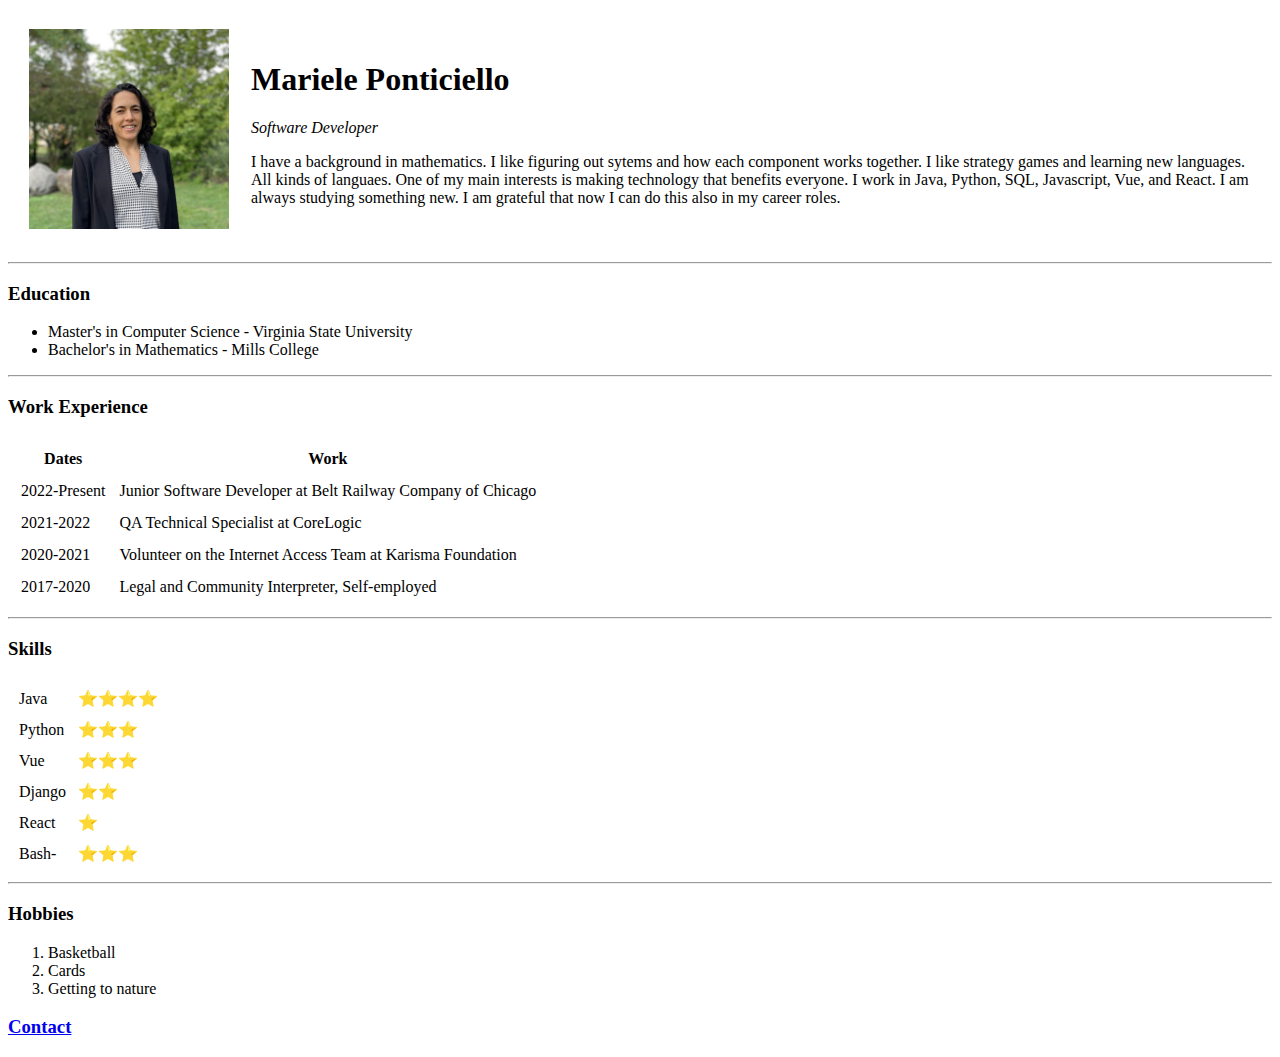
==== index.html @ e8e0eb1b "first commit" ====
<!DOCTYPE html>
<html lang="en">

<head>
    <meta charset="UTF-8">
    <meta http-equiv="X-UA-Compatible" content="IE=edge">
    <meta name="viewport" content="width=device-width, initial-scale=1.0">
    <title>Mariele's Personal Site</title>
</head>

<body>
    <table cellspacing="20">
        <td>
            <img src="images/profile_pic.png" alt="marieleponti profile pic" style="width:200px;height:200px">
        </td>
        <td>
            <h1>Mariele Ponticiello</h1>
            <p><em>Software Developer</em></p>
            <p>I have a background in mathematics. I like figuring out
                sytems and how each component works together. I like strategy games and learning new languages. All
                kinds of languaes. One of my main interests is making technology that benefits everyone. I work in 
                Java, Python, SQL, Javascript, Vue, and React. I am always studying something new. I am grateful that 
                now I can do this also in my career roles. 
            </p>
        </td>
    </table>

    <hr>
    <h3>Education</h3>
    <ul>
        <li>Master's in Computer Science - Virginia State University</li>
        <li>Bachelor's in Mathematics -  Mills College</li>
    </ul>
    <hr>
    <h3>Work Experience</h3>
    <table cellspacing="12">
        <thead>
            <th>Dates</th>
            <th>Work</th>
        </thead>
        <tbody>
            <tr>
                <td>2022-Present</td>
                <td>Junior Software Developer at Belt Railway Company of Chicago</td>
            </tr>
            <tr>
                <td>2021-2022</td>
                <td>QA Technical Specialist at CoreLogic</td>
            </tr>
            <tr>
                <td>2020-2021</td>
                <td>Volunteer on the Internet Access Team at Karisma Foundation</td>
            </tr>
            <tr>
                <td>2017-2020</td>
                <td>Legal and Community Interpreter, Self-employed</td>
            </tr>
        </tbody>
    </table>
    <hr>
    <h3>Skills</h3>
    <table cellspacing="10">
        <tr>
            <td>Java</td>
            <td>⭐⭐⭐⭐</td>
        </tr>
        <tr>
            <td>Python</td>
            <td>⭐⭐⭐</td>
        </tr>
        <tr>
            <td>Vue</td>
            <td>⭐⭐⭐</td>
        </tr>
        <tr>
            <td>Django</td>
            <td>⭐⭐</td>
        </tr>
        <tr>
            <td>React</td>
            <td>⭐</td>
        </tr>
        <tr>
            <td>Bash-</td>
            <td>⭐⭐⭐</td>
        </tr>
    </table>
    <hr>
    <h3>Hobbies</h3>
    <ol>
        <li>Basketball</li>
        <li>Cards</li>
        <li>Getting to nature</li>
    </ol>
    <h3><a href="contact.html">Contact</a></h3>
</body>

</html>
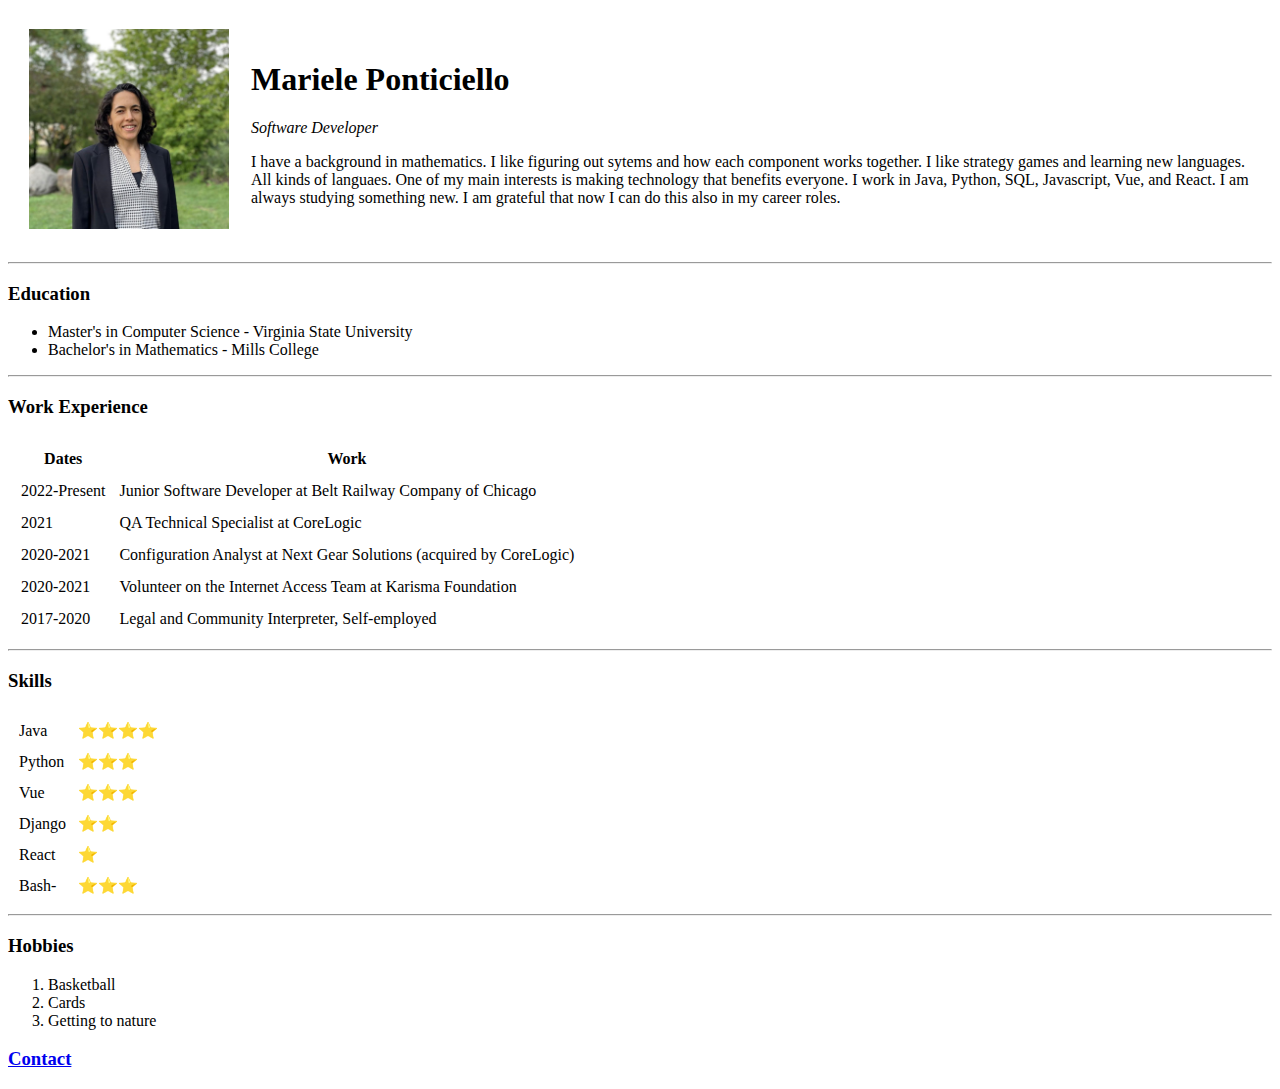
==== commit 6e853220: "edited work exp" ====
--- a/index.html
+++ b/index.html
@@ -44,8 +44,12 @@
                 <td>Junior Software Developer at Belt Railway Company of Chicago</td>
             </tr>
             <tr>
-                <td>2021-2022</td>
+                <td>2021</td>
                 <td>QA Technical Specialist at CoreLogic</td>
+            </tr>
+            <tr>
+                <td>2020-2021</td>
+                <td>Configuration Analyst at Next Gear Solutions (acquired by CoreLogic)</td>
             </tr>
             <tr>
                 <td>2020-2021</td>
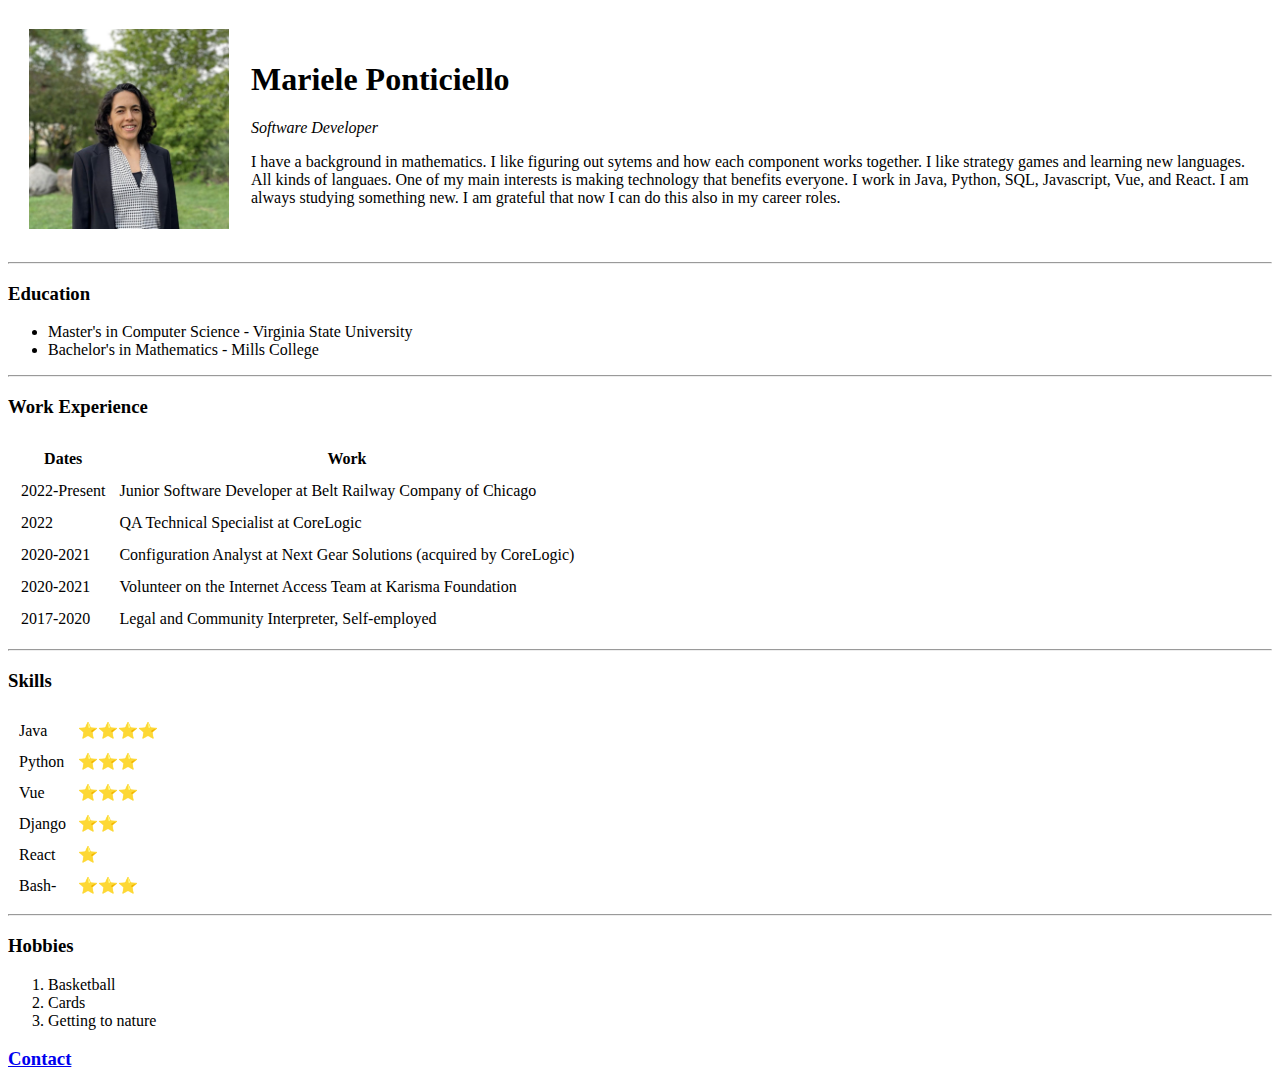
==== commit 861597af: "edited work exp1" ====
--- a/index.html
+++ b/index.html
@@ -44,7 +44,7 @@
                 <td>Junior Software Developer at Belt Railway Company of Chicago</td>
             </tr>
             <tr>
-                <td>2021</td>
+                <td>2022</td>
                 <td>QA Technical Specialist at CoreLogic</td>
             </tr>
             <tr>
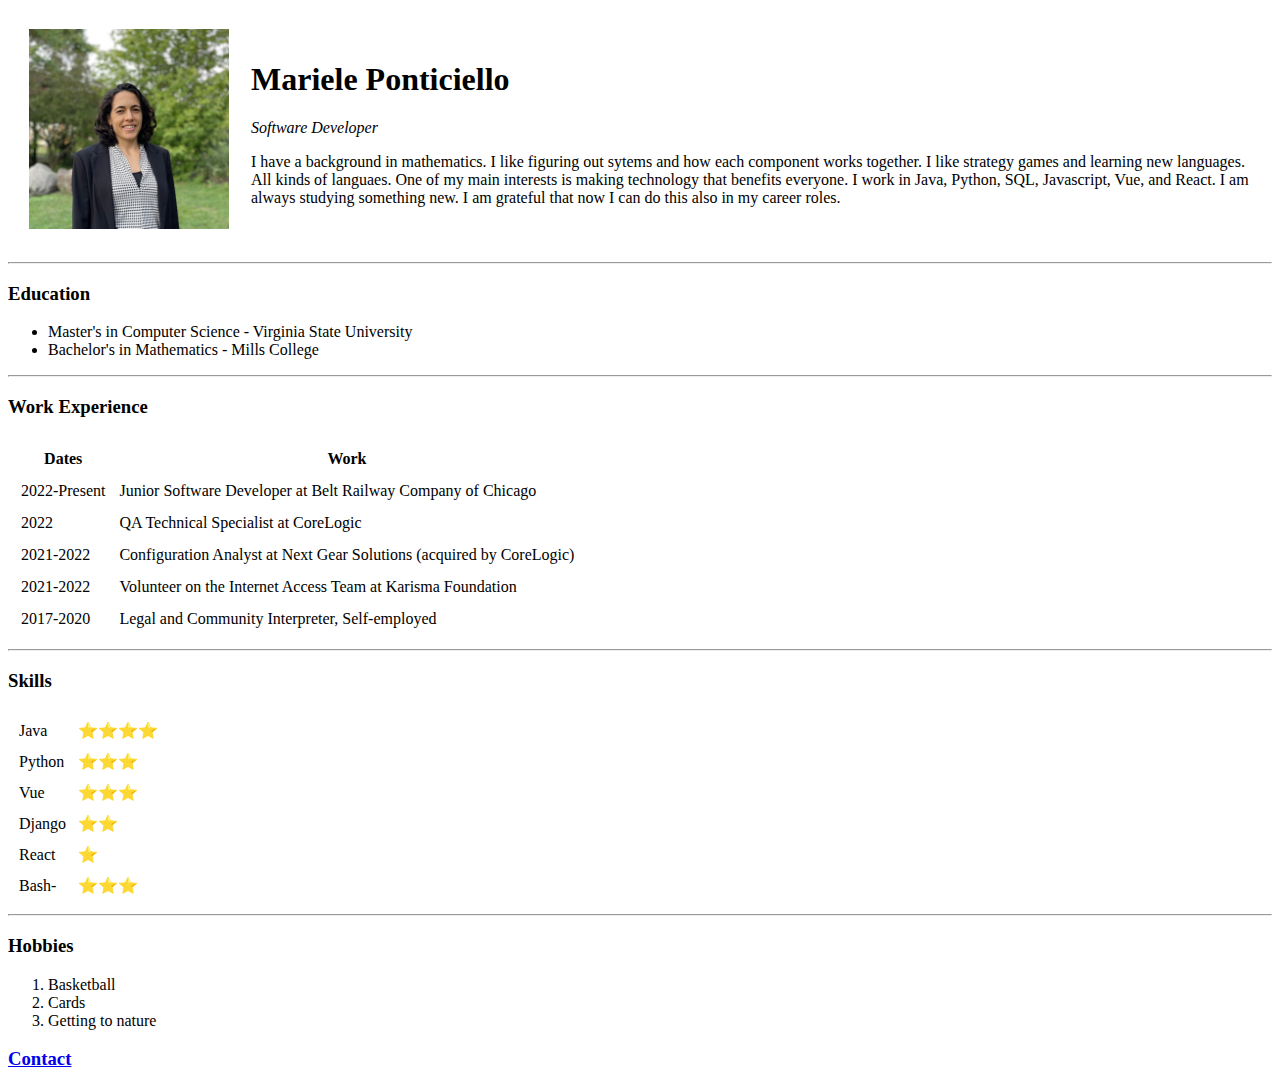
==== commit d60e7e94: "edited work exp2" ====
--- a/index.html
+++ b/index.html
@@ -48,11 +48,11 @@
                 <td>QA Technical Specialist at CoreLogic</td>
             </tr>
             <tr>
-                <td>2020-2021</td>
+                <td>2021-2022</td>
                 <td>Configuration Analyst at Next Gear Solutions (acquired by CoreLogic)</td>
             </tr>
             <tr>
-                <td>2020-2021</td>
+                <td>2021-2022</td>
                 <td>Volunteer on the Internet Access Team at Karisma Foundation</td>
             </tr>
             <tr>
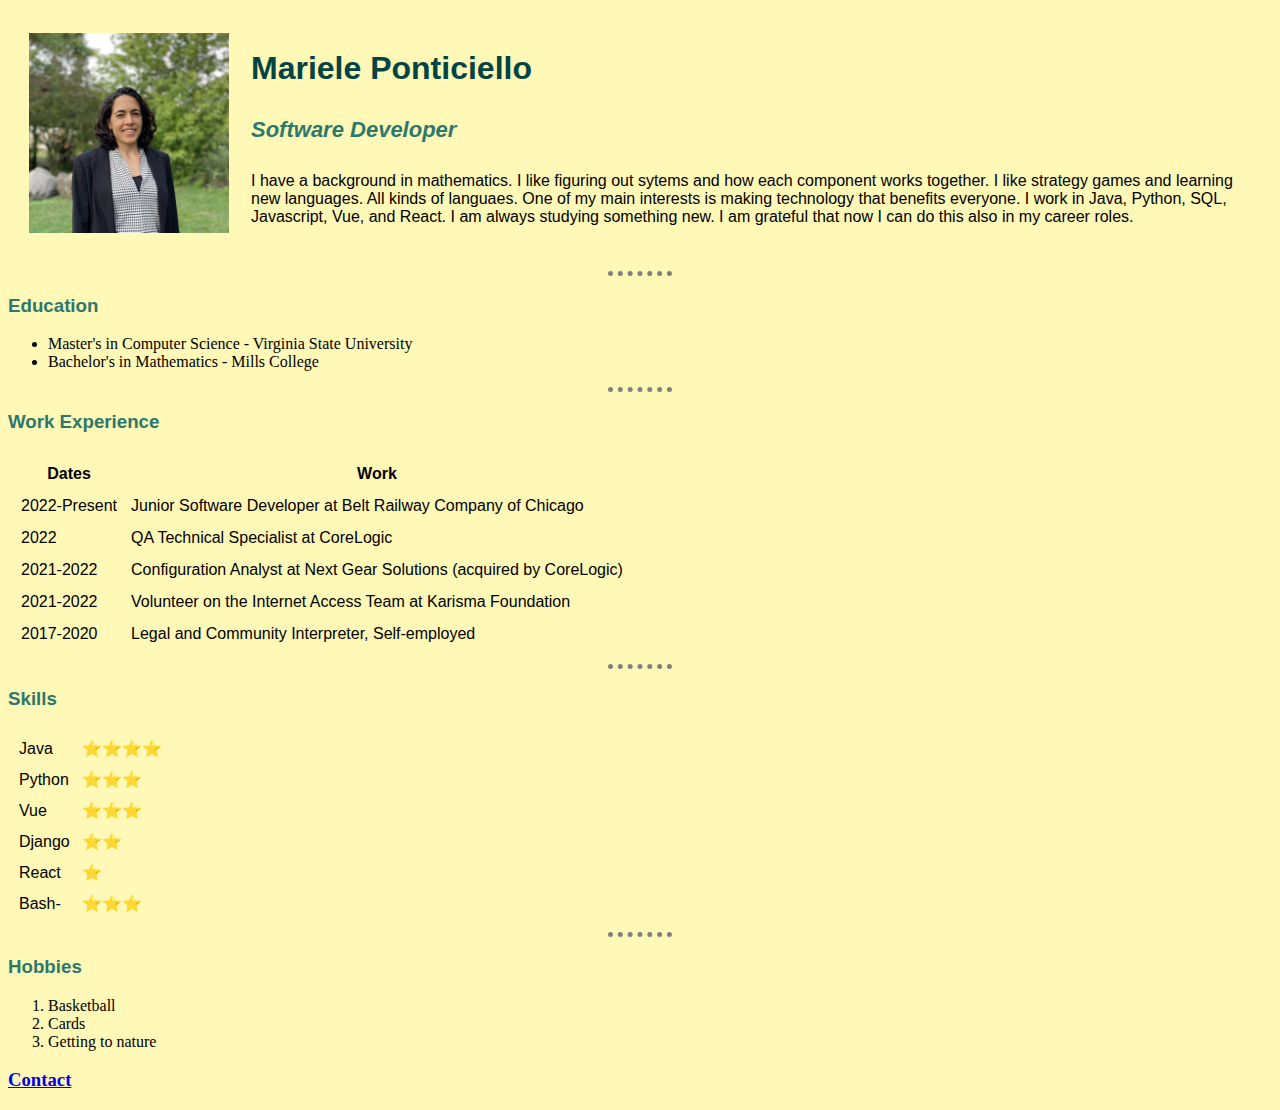
==== commit 2274d4f8: "added basic styles" ====
--- a/index.html
+++ b/index.html
@@ -1,6 +1,7 @@
 <!DOCTYPE html>
 <html lang="en">
-
+<link rel="stylesheet" href="styles.css">
+<link rel="icon" href="images/favicon.ico">
 <head>
     <meta charset="UTF-8">
     <meta http-equiv="X-UA-Compatible" content="IE=edge">
@@ -15,7 +16,7 @@
         </td>
         <td>
             <h1>Mariele Ponticiello</h1>
-            <p><em>Software Developer</em></p>
+            <h4 class="profession"><em>Software Developer</em></h4>
             <p>I have a background in mathematics. I like figuring out
                 sytems and how each component works together. I like strategy games and learning new languages. All
                 kinds of languaes. One of my main interests is making technology that benefits everyone. I work in 
@@ -26,13 +27,13 @@
     </table>
 
     <hr>
-    <h3>Education</h3>
+    <h3 class="section-heading">Education</h3>
     <ul>
         <li>Master's in Computer Science - Virginia State University</li>
         <li>Bachelor's in Mathematics -  Mills College</li>
     </ul>
     <hr>
-    <h3>Work Experience</h3>
+    <h3 class="section-heading">Work Experience</h3>
     <table cellspacing="12">
         <thead>
             <th>Dates</th>
@@ -62,7 +63,7 @@
         </tbody>
     </table>
     <hr>
-    <h3>Skills</h3>
+    <h3 class="section-heading">Skills</h3>
     <table cellspacing="10">
         <tr>
             <td>Java</td>
@@ -90,7 +91,7 @@
         </tr>
     </table>
     <hr>
-    <h3>Hobbies</h3>
+    <h3 class="section-heading">Hobbies</h3>
     <ol>
         <li>Basketball</li>
         <li>Cards</li>
--- a/styles.css
+++ b/styles.css
@@ -0,0 +1,35 @@
+body {
+    background-color:#FFF8B6
+}
+
+hr {
+    border-style: none;
+    border-color: gray;
+    border-top-style: dotted;
+    border-width: 5px;
+    width: 5%;
+}
+
+h1 {
+    color:#004445;
+    font-family:sans-serif;
+}
+
+.profession {
+    color:#2C786C;
+    font-family: sans-serif;
+    font-size:22px;
+}
+
+.section-heading {
+    color:#2C786C;
+    font-family: sans-serif;
+}
+
+p {
+    font-family: sans-serif;
+}
+
+table {
+    font-family: sans-serif;
+}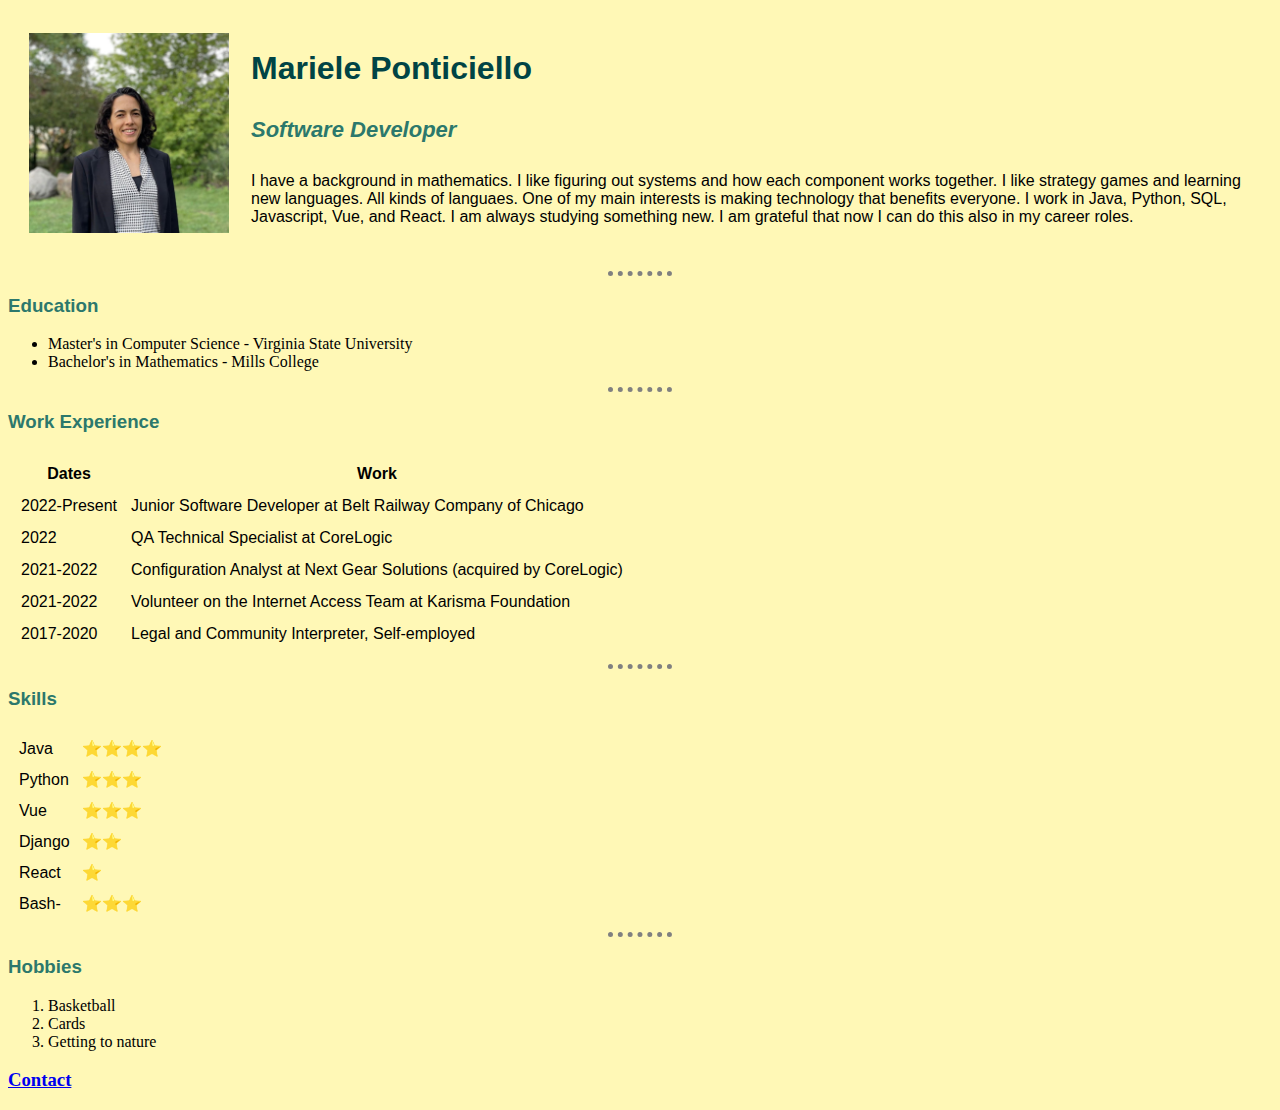
==== commit feb85b3a: "correction spelling error" ====
--- a/index.html
+++ b/index.html
@@ -18,7 +18,7 @@
             <h1>Mariele Ponticiello</h1>
             <h4 class="profession"><em>Software Developer</em></h4>
             <p>I have a background in mathematics. I like figuring out
-                sytems and how each component works together. I like strategy games and learning new languages. All
+                systems and how each component works together. I like strategy games and learning new languages. All
                 kinds of languaes. One of my main interests is making technology that benefits everyone. I work in 
                 Java, Python, SQL, Javascript, Vue, and React. I am always studying something new. I am grateful that 
                 now I can do this also in my career roles. 
